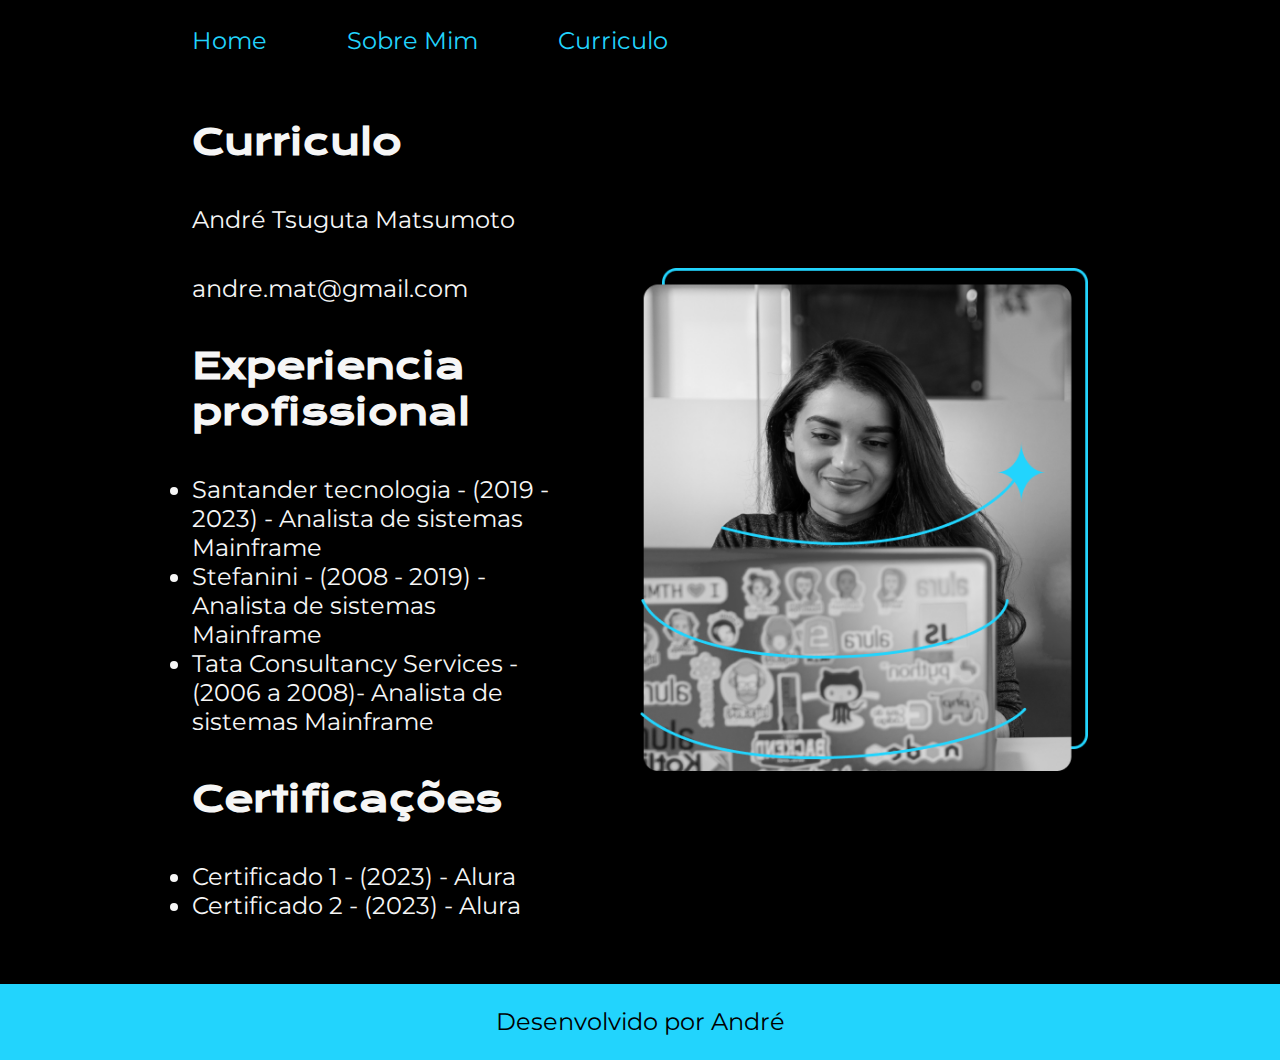
==== curriculo.html @ 91bd859f "Add files via upload" ====
<!DOCTYPE html>
<html lang="pt=br">
<head>
    <meta charset="UTF-8">
    <meta name="viewport" content="width=device-width, initial-scale=1.0">
    <title>Curriculo</title>
    <link rel="stylesheet" href="./Styles/styles.css"> 
</head>
<body>
    <header class="cabecalho"> 
        <nav class="cabecalho__menu">
            <a class="cabecalho__menu__link" href="index.html"> Home </a>
            <a class="cabecalho__menu__link" href="sobremim.html"> Sobre Mim </a>
            <a class="cabecalho__menu__link" href="curriculo.html"> Curriculo </a>
        </nav>
    </header>
    <main class="apresentacao">
        <section class="apresentacao__conteudo"> 
            <h1 class="apresentacao__conteudo__titulo"> Curriculo </h1>
            <p class="apresentacao__conteudo__paragrafo">André Tsuguta Matsumoto</p>
            <p class="apresentacao__conteudo__paragrafo">andre.mat@gmail.com</p>
            <h1 class="apresentacao__conteudo__titulo"> Experiencia profissional</h1>
            <ul class="apresentacao__conteudo__paragrafo">
                <li> Santander tecnologia - (2019 - 2023) - Analista de sistemas Mainframe</li>
                <li> Stefanini  - (2008 - 2019) - Analista de sistemas Mainframe</li>
                <li> Tata Consultancy Services - (2006 a 2008)- Analista de sistemas Mainframe</li>
            </ul>
            <h1 class="apresentacao__conteudo__titulo"> Certificações</h1>
            <ul class="apresentacao__conteudo__paragrafo">
                <li> Certificado 1 - (2023) - Alura</li>
                <li> Certificado 2 - (2023) - Alura</li>
            </ul>
        </section>
        <img class= "apresentacao__imagem" src="./Assets/imagem.png" alt="foto joana">
    </main>
    <footer class="rodape">
        <p>Desenvolvido por André </p> 
    </footer>
</body>
</html>
---- Styles/styles.css ----
@import url('https://fonts.googleapis.com/css2?family=Krona+One&family=Montserrat:wght@400;600&display=swap');

:root{
    --cor-primaria: #000000;
    --cor-secundaria: #F6F6F6;
    --cor-terciaria: #22D4FD;
    --cor-hover: #272727;
}
/* reset css */
*{
    margin: 0;
    padding: 0;
}
body{
    /* height: 100vh; */
    box-sizing: border-box;
    background-color: var(--cor-primaria);
    color:#F6F6F6;
}

.cabecalho{
    padding: 2% 0% 0% 15%;
}
.cabecalho__menu{
    display: flex;
    gap: 80px;
}
.cabecalho__menu__link{
    font-size: 1.5rem;
    font-family: 'Montserrat', sans-serif;
    color: var(--cor-terciaria);
    text-decoration: none;
}
.apresentacao{
    padding: 5% 15%;
    display: flex;
    align-items: center;
    justify-content: space-between;
    gap: 83px;
}
.apresentacao__conteudo{
    width: 50%;
    display: flex;
    flex-direction: column;
    gap: 40px;
}
.apresentacao__conteudo__titulo{
    font-family: 'Krona One', sans-serif;
    font-size: 2.25rem;
}
.titulo-destaque{
    color: var(--cor-terciaria);
}
.apresentacao__conteudo__paragrafo{
    font-family: 'Montserrat', sans-serif;
    font-size: 1.5rem;
}
.apresentacao__links{
    display: flex;
    flex-direction: column;
    justify-content: space-between;
    align-items: center;
    gap: 32px;
}
.apresentacao__links__subtitulo{
    font-family: 'Krona One', sans-serif;
    font-weight: 400;
    font-size: 1.5rem;
}
.apresentacao__links__navegacao{
   /* background-color: #22D4FD; */
    display: flex;
    justify-content: center;
    gap: 16px;
    width: 50%; 
    text-align: center;
    border-radius: 8px;
    border: 2px solid var(--cor-terciaria);
    font-size: 1.5rem;
    padding: 21.5px 0;
    text-decoration: none;
    color: var(--cor-secundaria);
    font-family: 'Montserrat', sans-serif;
    font-weight: 600;
}
.apresentacao__links__navegacao:hover{
    background-color: var(--cor-hover);
}
.apresentacao__imagem{
    width: 50%;
}
.rodape{
    background-color:var(--cor-terciaria);
    text-align: center;
    color: var(--cor-primaria);
    font-family: 'Montserrat', sans-serif;
    padding: 23.64px;
    font-size: 1.5rem;
}

@media (max-width: 1200px){

    .cabecalho{
        padding: 6%;
    }
    .cabecalho__menu{
        justify-content: center;
        gap: 50px;
    }
    .apresentacao{
        flex-direction: column-reverse;
        padding: 5%;
    }
    .apresentacao__conteudo{
        width: auto;
    }
    .apresentacao__conteudo__titulo{
        font-size: 2rem;
    }
  
}
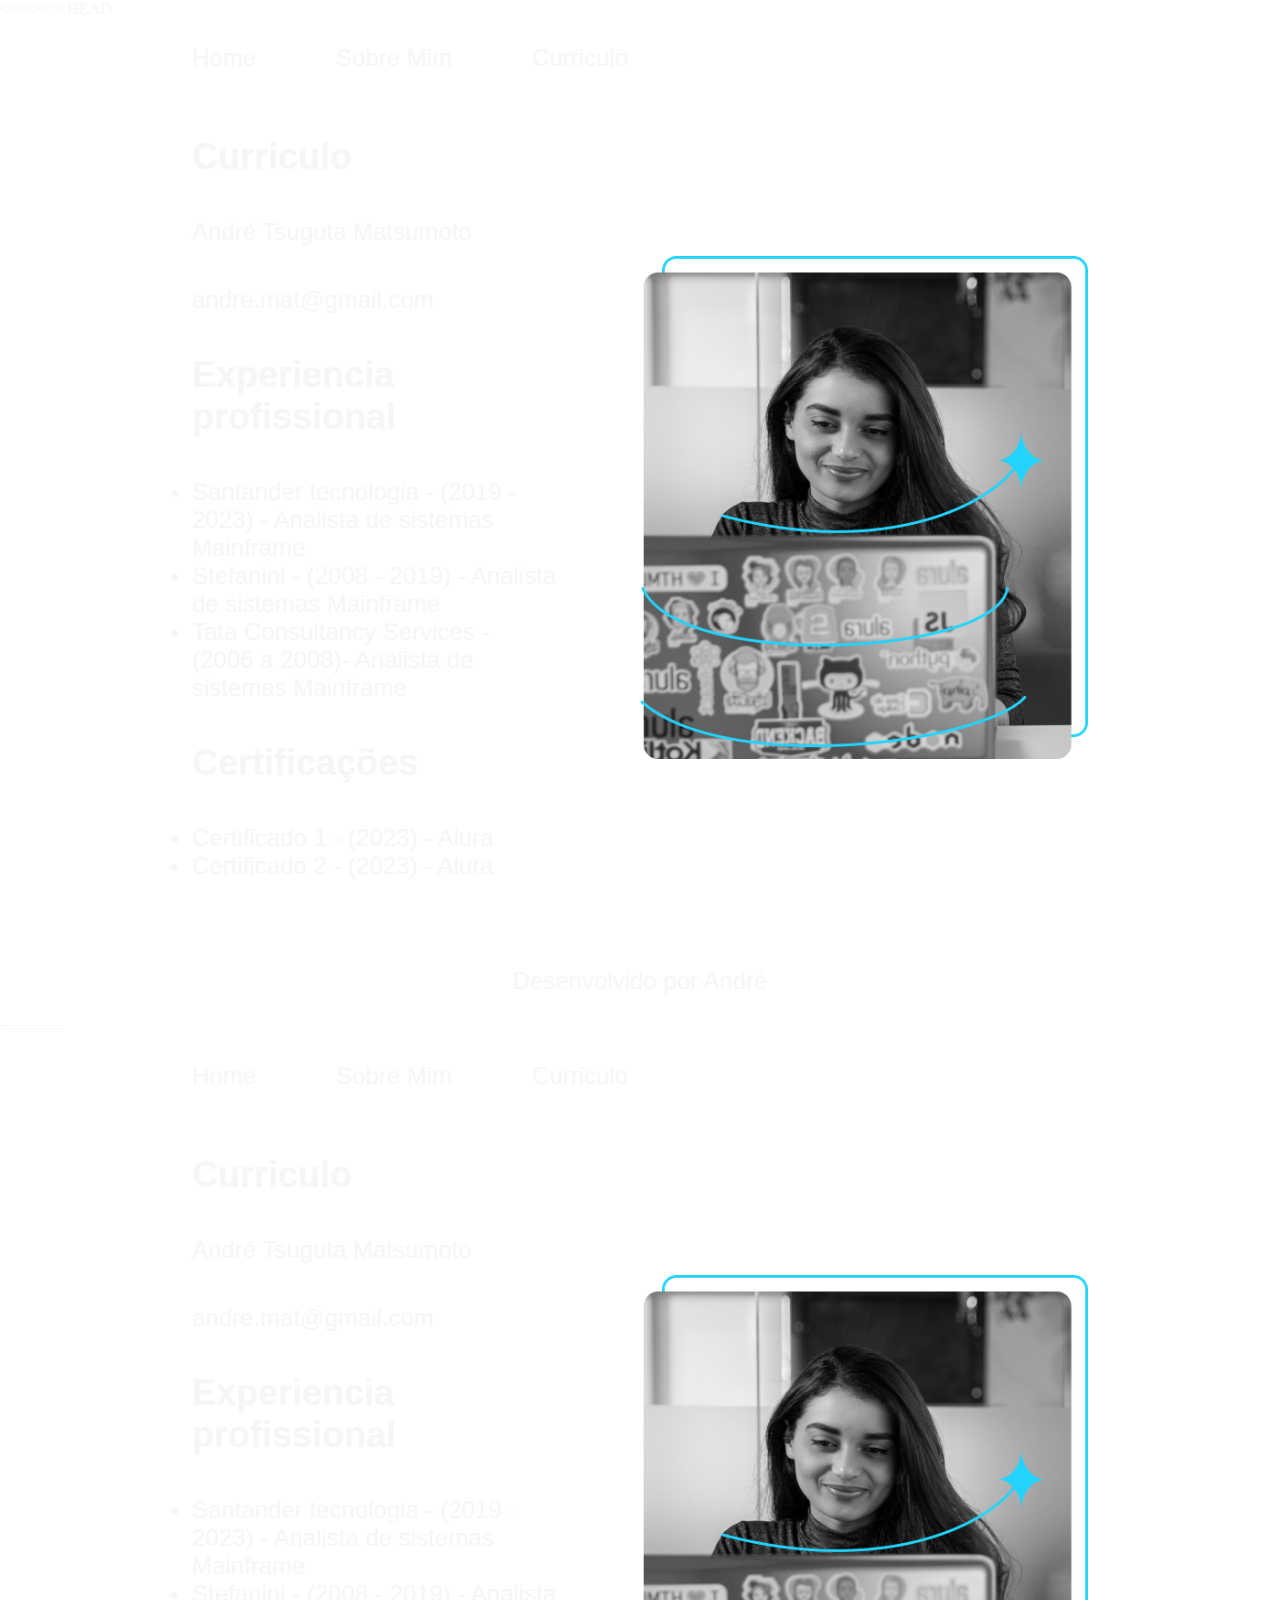
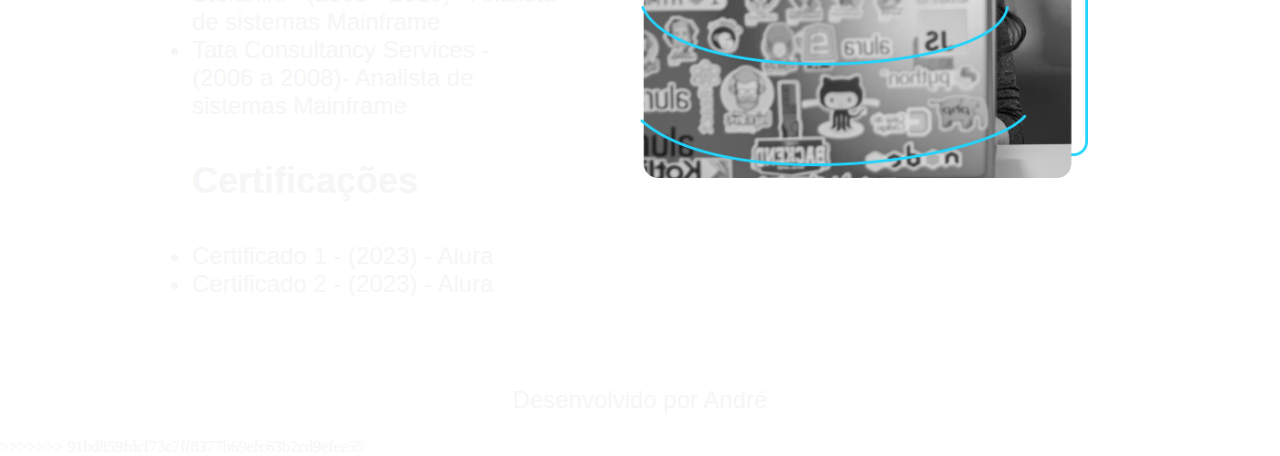
==== commit 9f96d5ee: "Add files via upload" ====
--- a/curriculo.html
+++ b/curriculo.html
@@ -1,3 +1,44 @@
+<<<<<<< HEAD
+<!DOCTYPE html>
+<html lang="pt=br">
+<head>
+    <meta charset="UTF-8">
+    <meta name="viewport" content="width=device-width, initial-scale=1.0">
+    <title>Curriculo</title>
+    <link rel="stylesheet" href="./Styles/styles.css"> 
+</head>
+<body>
+    <header class="cabecalho"> 
+        <nav class="cabecalho__menu">
+            <a class="cabecalho__menu__link" href="index.html"> Home </a>
+            <a class="cabecalho__menu__link" href="sobremim.html"> Sobre Mim </a>
+            <a class="cabecalho__menu__link" href="curriculo.html"> Curriculo </a>
+        </nav>
+    </header>
+    <main class="apresentacao">
+        <section class="apresentacao__conteudo"> 
+            <h1 class="apresentacao__conteudo__titulo"> Curriculo </h1>
+            <p class="apresentacao__conteudo__paragrafo">André Tsuguta Matsumoto</p>
+            <p class="apresentacao__conteudo__paragrafo">andre.mat@gmail.com</p>
+            <h1 class="apresentacao__conteudo__titulo"> Experiencia profissional</h1>
+            <ul class="apresentacao__conteudo__paragrafo">
+                <li> Santander tecnologia - (2019 - 2023) - Analista de sistemas Mainframe</li>
+                <li> Stefanini  - (2008 - 2019) - Analista de sistemas Mainframe</li>
+                <li> Tata Consultancy Services - (2006 a 2008)- Analista de sistemas Mainframe</li>
+            </ul>
+            <h1 class="apresentacao__conteudo__titulo"> Certificações</h1>
+            <ul class="apresentacao__conteudo__paragrafo">
+                <li> Certificado 1 - (2023) - Alura</li>
+                <li> Certificado 2 - (2023) - Alura</li>
+            </ul>
+        </section>
+        <img class= "apresentacao__imagem" src="./Assets/imagem.png" alt="foto joana">
+    </main>
+    <footer class="rodape">
+        <p>Desenvolvido por André </p> 
+    </footer>
+</body>
+=======
 <!DOCTYPE html>
 <html lang="pt=br">
 <head>
@@ -37,4 +78,5 @@
         <p>Desenvolvido por André </p> 
     </footer>
 </body>
+>>>>>>> 91bd859fdcf73c7ff8377b69efc63b2cd9efee55
 </html>--- a/Styles/styles.css
+++ b/Styles/styles.css
@@ -1,3 +1,125 @@
+<<<<<<< HEAD
+@import url('https://fonts.googleapis.com/css2?family=Krona+One&family=Montserrat:wght@400;600&display=swap');
+
+:root{
+    --cor-primaria: #000000;
+    --cor-secundaria: #F6F6F6;
+    --cor-terciaria: #22D4FD;
+    --cor-hover: #272727;
+}
+/* reset css */
+*{
+    margin: 0;
+    padding: 0;
+}
+body{
+    /* height: 100vh; */
+    box-sizing: border-box;
+    background-color: var(--cor-primaria);
+    color:#F6F6F6;
+}
+
+.cabecalho{
+    padding: 2% 0% 0% 15%;
+}
+.cabecalho__menu{
+    display: flex;
+    gap: 80px;
+}
+.cabecalho__menu__link{
+    font-size: 1.5rem;
+    font-family: 'Montserrat', sans-serif;
+    color: var(--cor-terciaria);
+    text-decoration: none;
+}
+.apresentacao{
+    padding: 5% 15%;
+    display: flex;
+    align-items: center;
+    justify-content: space-between;
+    gap: 83px;
+}
+.apresentacao__conteudo{
+    width: 50%;
+    display: flex;
+    flex-direction: column;
+    gap: 40px;
+}
+.apresentacao__conteudo__titulo{
+    font-family: 'Krona One', sans-serif;
+    font-size: 2.25rem;
+}
+.titulo-destaque{
+    color: var(--cor-terciaria);
+}
+.apresentacao__conteudo__paragrafo{
+    font-family: 'Montserrat', sans-serif;
+    font-size: 1.5rem;
+}
+.apresentacao__links{
+    display: flex;
+    flex-direction: column;
+    justify-content: space-between;
+    align-items: center;
+    gap: 32px;
+}
+.apresentacao__links__subtitulo{
+    font-family: 'Krona One', sans-serif;
+    font-weight: 400;
+    font-size: 1.5rem;
+}
+.apresentacao__links__navegacao{
+   /* background-color: #22D4FD; */
+    display: flex;
+    justify-content: center;
+    gap: 16px;
+    width: 50%; 
+    text-align: center;
+    border-radius: 8px;
+    border: 2px solid var(--cor-terciaria);
+    font-size: 1.5rem;
+    padding: 21.5px 0;
+    text-decoration: none;
+    color: var(--cor-secundaria);
+    font-family: 'Montserrat', sans-serif;
+    font-weight: 600;
+}
+.apresentacao__links__navegacao:hover{
+    background-color: var(--cor-hover);
+}
+.apresentacao__imagem{
+    width: 50%;
+}
+.rodape{
+    background-color:var(--cor-terciaria);
+    text-align: center;
+    color: var(--cor-primaria);
+    font-family: 'Montserrat', sans-serif;
+    padding: 23.64px;
+    font-size: 1.5rem;
+}
+
+@media (max-width: 1200px){
+
+    .cabecalho{
+        padding: 6%;
+    }
+    .cabecalho__menu{
+        justify-content: center;
+        gap: 13px;
+    }
+    .apresentacao{
+        flex-direction: column-reverse;
+        padding: 5%;
+    }
+    .apresentacao__conteudo{
+        width: auto;
+    }
+    .apresentacao__conteudo__titulo{
+        font-size: 2rem;
+    }
+  
+=======
 @import url('https://fonts.googleapis.com/css2?family=Krona+One&family=Montserrat:wght@400;600&display=swap');
 
 :root{
@@ -118,4 +240,5 @@
         font-size: 2rem;
     }
   
+>>>>>>> 91bd859fdcf73c7ff8377b69efc63b2cd9efee55
 }--- a/Styles/styles.css
+++ b/Styles/styles.css
@@ -1,3 +1,125 @@
+<<<<<<< HEAD
+@import url('https://fonts.googleapis.com/css2?family=Krona+One&family=Montserrat:wght@400;600&display=swap');
+
+:root{
+    --cor-primaria: #000000;
+    --cor-secundaria: #F6F6F6;
+    --cor-terciaria: #22D4FD;
+    --cor-hover: #272727;
+}
+/* reset css */
+*{
+    margin: 0;
+    padding: 0;
+}
+body{
+    /* height: 100vh; */
+    box-sizing: border-box;
+    background-color: var(--cor-primaria);
+    color:#F6F6F6;
+}
+
+.cabecalho{
+    padding: 2% 0% 0% 15%;
+}
+.cabecalho__menu{
+    display: flex;
+    gap: 80px;
+}
+.cabecalho__menu__link{
+    font-size: 1.5rem;
+    font-family: 'Montserrat', sans-serif;
+    color: var(--cor-terciaria);
+    text-decoration: none;
+}
+.apresentacao{
+    padding: 5% 15%;
+    display: flex;
+    align-items: center;
+    justify-content: space-between;
+    gap: 83px;
+}
+.apresentacao__conteudo{
+    width: 50%;
+    display: flex;
+    flex-direction: column;
+    gap: 40px;
+}
+.apresentacao__conteudo__titulo{
+    font-family: 'Krona One', sans-serif;
+    font-size: 2.25rem;
+}
+.titulo-destaque{
+    color: var(--cor-terciaria);
+}
+.apresentacao__conteudo__paragrafo{
+    font-family: 'Montserrat', sans-serif;
+    font-size: 1.5rem;
+}
+.apresentacao__links{
+    display: flex;
+    flex-direction: column;
+    justify-content: space-between;
+    align-items: center;
+    gap: 32px;
+}
+.apresentacao__links__subtitulo{
+    font-family: 'Krona One', sans-serif;
+    font-weight: 400;
+    font-size: 1.5rem;
+}
+.apresentacao__links__navegacao{
+   /* background-color: #22D4FD; */
+    display: flex;
+    justify-content: center;
+    gap: 16px;
+    width: 50%; 
+    text-align: center;
+    border-radius: 8px;
+    border: 2px solid var(--cor-terciaria);
+    font-size: 1.5rem;
+    padding: 21.5px 0;
+    text-decoration: none;
+    color: var(--cor-secundaria);
+    font-family: 'Montserrat', sans-serif;
+    font-weight: 600;
+}
+.apresentacao__links__navegacao:hover{
+    background-color: var(--cor-hover);
+}
+.apresentacao__imagem{
+    width: 50%;
+}
+.rodape{
+    background-color:var(--cor-terciaria);
+    text-align: center;
+    color: var(--cor-primaria);
+    font-family: 'Montserrat', sans-serif;
+    padding: 23.64px;
+    font-size: 1.5rem;
+}
+
+@media (max-width: 1200px){
+
+    .cabecalho{
+        padding: 6%;
+    }
+    .cabecalho__menu{
+        justify-content: center;
+        gap: 13px;
+    }
+    .apresentacao{
+        flex-direction: column-reverse;
+        padding: 5%;
+    }
+    .apresentacao__conteudo{
+        width: auto;
+    }
+    .apresentacao__conteudo__titulo{
+        font-size: 2rem;
+    }
+  
+=======
 @import url('https://fonts.googleapis.com/css2?family=Krona+One&family=Montserrat:wght@400;600&display=swap');
 
 :root{
@@ -118,4 +240,5 @@
         font-size: 2rem;
     }
   
+>>>>>>> 91bd859fdcf73c7ff8377b69efc63b2cd9efee55
 }